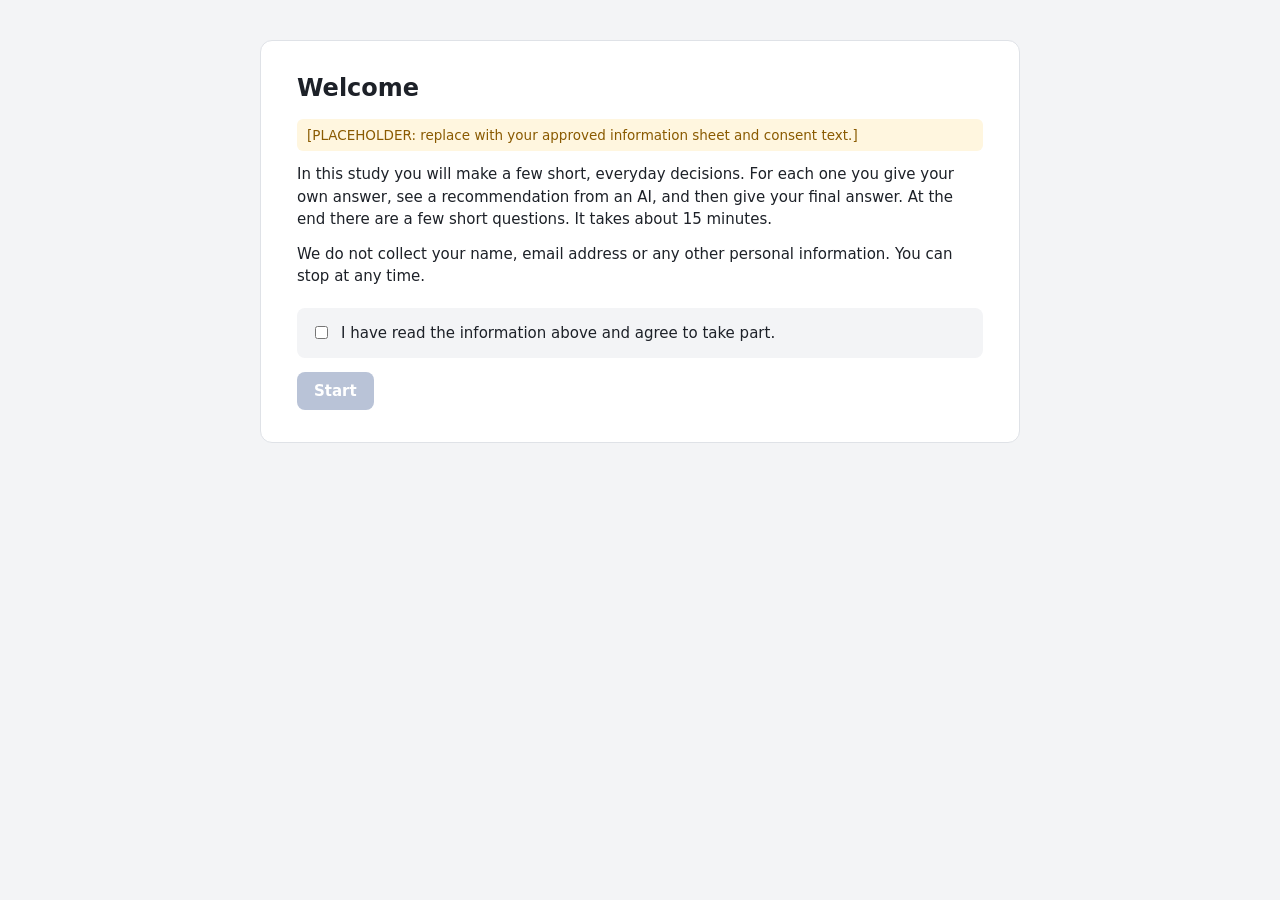
==== index.html @ 3d68ff3c "Add clickable mock-up of the AI-interface trust study Static web app (no backend): Messaging vs. Too" ====
<!doctype html>
<html lang="en">
<head>
  <meta charset="utf-8">
  <meta name="viewport" content="width=device-width, initial-scale=1">
  <title>Decision Study</title>
  <link rel="stylesheet" href="styles.css">
</head>
<body>
  <div id="review-bar" hidden></div>
  <main id="app"></main>
  <aside id="drawer" hidden></aside>

  <noscript>This study needs JavaScript turned on.</noscript>

  <!-- Classic scripts (no modules) so the page also works when opened straight from disk. -->
  <script src="config.js"></script>
  <script src="js/util.js"></script>
  <script src="js/data.js"></script>
  <script src="js/frames.js"></script>
  <script src="js/app.js"></script>
  <script src="js/review.js"></script>
  <script>
    document.title = (window.STUDY_CONFIG && window.STUDY_CONFIG.studyTitle) || document.title;
    window.App.start();
  </script>
</body>
</html>
---- styles.css ----
/* =========================================================================
   Styles. Three parts: study chrome (identical in both conditions),
   Messaging frame, Tool frame. Reviewer-mode styles are at the end.
   ========================================================================= */

:root {
  color-scheme: light;
  --bg: #f3f4f6;
  --surface: #ffffff;
  --text: #1d2128;
  --muted: #5f6672;
  --faint: #8a919c;
  --line: #dfe2e7;
  --accent: #2b59c3;
  --accent-soft: #e9effb;
  --danger: #b4232c;
  --radius: 12px;
  --font: system-ui, -apple-system, "Segoe UI", Roboto, "Helvetica Neue", Arial, sans-serif;
  --mono: ui-monospace, "SF Mono", Menlo, Consolas, monospace;

  /* The AI's words use the same size and line height in both interfaces. */
  --reply-size: 15px;
  --reply-line: 1.5;

  /* Messaging */
  --chat-out: #5847c9;
  --chat-out-ink: #ffffff;
  --chat-in: #eceef2;
  --chat-in-ink: #1d2128;

  /* Tool */
  --tool-line: #d4d8de;
  --tool-cell: #e3e6ea;
  --tool-head: #f0f2f4;
  --tool-chrome: #e8ebee;
  --tool-sel: #2b59c3;

  --rb-h: 0px;
}
body.is-review { --rb-h: 52px; }

[hidden] { display: none !important; }
* { box-sizing: border-box; }
html, body { margin: 0; }
body {
  background: var(--bg);
  color: var(--text);
  font: 15px/1.5 var(--font);
  padding-top: var(--rb-h);
  -webkit-font-smoothing: antialiased;
}
h1 { font-size: 24px; line-height: 1.25; margin: 0 0 16px; }
h2 { font-size: 18px; margin: 0; }
h3 { font-size: 15px; margin: 18px 0 8px; }
p { margin: 0 0 12px; }
code { font-family: var(--mono); font-size: .92em; }
button { font: inherit; }
:focus-visible { outline: 2px solid var(--accent); outline-offset: 2px; }
.muted { color: var(--muted); }
.small { font-size: 13px; }

.btn {
  appearance: none; border: 1px solid transparent; border-radius: 8px;
  padding: 9px 16px; cursor: pointer; font-weight: 600; line-height: 1.2;
}
.btn.primary { background: var(--accent); color: #fff; }
.btn.primary:hover:not(:disabled) { background: #234ca9; }
.btn.primary:disabled { background: #b9c3d7; cursor: not-allowed; }
.btn.secondary { background: var(--surface); color: var(--text); border-color: #cfd4db; }
.btn.secondary:hover:not(:disabled) { border-color: #9aa2ad; }
.btn.secondary:disabled { color: var(--faint); border-color: var(--line); cursor: default; }
.btn.danger { background: #fff; color: var(--danger); border-color: #e7b9bc; }
.actions { display: flex; align-items: center; gap: 12px; margin-top: 14px; flex-wrap: wrap; }

.config-errors {
  background: #fff1f1; color: #7d1d22; border-bottom: 2px solid var(--danger);
  padding: 12px 20px; font-size: 14px; position: relative; z-index: 70;
}
.config-errors ul { margin: 6px 0 0; padding-left: 20px; }
.ph-note { color: #8a5a00; background: #fff6df; border-radius: 6px; padding: 6px 10px; font-size: 13.5px; }

/* ---------- full-page screens ---------- */
.page {
  max-width: 760px; margin: 40px auto; background: var(--surface);
  border: 1px solid var(--line); border-radius: var(--radius); padding: 32px 36px;
}
.consent {
  display: flex; gap: 10px; align-items: flex-start; margin-top: 20px; padding: 14px;
  background: var(--bg); border-radius: 8px; cursor: pointer;
}
.consent input { margin-top: 4px; }
.steps { padding-left: 22px; }
.steps li { margin: 6px 0; }
.block-prompt { margin-top: 26px; font-weight: 600; }
.form-missing { color: var(--danger); font-weight: 600; margin-top: 12px; }
.researcher { margin-top: 28px; border-top: 1px dashed #c9ced6; padding-top: 4px; }
.researcher h3 { color: var(--muted); font-size: 13px; text-transform: uppercase; letter-spacing: .05em; }
.researcher-body { display: flex; flex-direction: column; align-items: flex-start; gap: 8px; }
.researcher-body a.btn { text-decoration: none; }
.pid-warning { background: #fff6df; color: #7a5300; border: 1px solid #f0d58a; border-radius: 8px; padding: 10px 12px; font-size: 14px; }
.scen-card { border: 1px solid var(--line); border-radius: 10px; padding: 14px 16px 4px; margin-top: 14px; }
.scen-title { font-weight: 650; }
.scen-sub { color: var(--muted); font-size: 13px; margin-bottom: 4px; }

/* ---------- rating rows ---------- */
.rate-list { margin-top: 10px; }
.rate-row { padding: 10px 6px; border-top: 1px solid var(--line); border-radius: 6px; }
.rate-row.is-missing { background: #fff3f3; }
.rate-text { margin-bottom: 6px; }
.rate-scale { display: grid; grid-template-columns: minmax(70px, 1fr) auto minmax(70px, 1fr); align-items: center; gap: 10px; }
.rate-end { font-size: 12.5px; color: var(--muted); line-height: 1.25; }
.rate-end--low { text-align: right; }
.rate-opts { display: flex; gap: 6px; }
.rate-opt { position: relative; }
.rate-opt input { position: absolute; opacity: 0; width: 100%; height: 100%; margin: 0; cursor: pointer; }
.rate-opt span {
  display: grid; place-items: center; width: 34px; height: 34px; border-radius: 50%;
  border: 1px solid #c9ced6; font-size: 13px; color: var(--muted); background: #fff;
}
.rate-opt input:hover + span { border-color: var(--accent); }
.rate-opt input:checked + span { background: var(--accent); border-color: var(--accent); color: #fff; font-weight: 600; }
.rate-opt input:focus-visible + span { outline: 2px solid var(--accent); outline-offset: 2px; }
/* In the narrower study panel: circles on one row, end labels underneath. */
.study-panel .rate-scale { grid-template-columns: 1fr 1fr; grid-template-areas: "opts opts" "low high"; gap: 2px 8px; }
.study-panel .rate-opts { grid-area: opts; justify-content: space-between; gap: 2px; max-width: 300px; }
.study-panel .rate-end--low { grid-area: low; text-align: left; }
.study-panel .rate-end--high { grid-area: high; text-align: right; }
.study-panel .rate-opt span { width: 32px; height: 32px; }
.study-panel .rate-scale { max-width: 300px; }

/* =========================================================================
   ITEM LAYOUT: neutral study panel (left) + interface frame (right)
   ========================================================================= */
.item-layout {
  display: grid; grid-template-columns: minmax(360px, 5fr) minmax(440px, 7fr); gap: 20px;
  max-width: 1440px; margin: 0 auto; padding: 20px;
  height: calc(100vh - var(--rb-h)); height: calc(100dvh - var(--rb-h));
}
.study-panel {
  background: var(--surface); border: 1px solid var(--line); border-radius: var(--radius);
  padding: 20px 22px 26px; overflow-y: auto; min-height: 0;
}
.frame-col { min-height: 0; }
.frame { height: 100%; }
@media (max-width: 960px) {
  .item-layout { grid-template-columns: 1fr; height: auto; padding: 12px; }
  .frame { height: 640px; }
  .page { margin: 16px; padding: 22px 18px; }
}

.panel-head { display: flex; gap: 8px; margin-bottom: 12px; flex-wrap: wrap; }
.pill { font-size: 12px; font-weight: 600; color: var(--muted); background: var(--bg); border-radius: 999px; padding: 3px 10px; }
.pill--practice { background: #fff3d6; color: #7a5300; }
.pill--ph { background: #fff6df; color: #8a5a00; font-weight: 500; }
.scenario { font-size: 15.5px; }
.scenario p { margin-bottom: 10px; }

.options { display: grid; gap: 8px; margin: 14px 0 6px; }
.option { border: 1px solid var(--line); border-radius: 10px; padding: 10px 12px; background: #fbfbfc; }
.option-label { font-size: 12px; font-weight: 700; color: var(--muted); text-transform: uppercase; letter-spacing: .04em; }
.option-text { margin-top: 2px; }

.compare { width: 100%; border-collapse: collapse; margin: 14px 0 6px; font-size: 14px; }
.compare th, .compare td { border-bottom: 1px solid var(--line); padding: 7px 8px; text-align: left; vertical-align: top; }
.compare thead th { border-bottom: 2px solid var(--line); }
.compare tbody th { font-weight: 500; color: var(--muted); }
.compare td { font-variant-numeric: tabular-nums; }
.compare-label { font-size: 12px; font-weight: 700; color: var(--muted); text-transform: uppercase; letter-spacing: .04em; }
.compare-name { font-weight: 650; }
.compare-text { font-weight: 400; color: var(--muted); font-size: 13px; }

.answer { margin-top: 18px; padding: 14px 16px; border: 1px solid var(--line); border-radius: 10px; }
.answer.is-active { border-color: #b9c8ec; background: #fafcff; box-shadow: 0 0 0 3px var(--accent-soft); }
.answer.is-done { background: #fafafa; }
.answer.is-done .answer-q { color: var(--muted); }
.answer-q { font-weight: 650; }
.answer-sub { font-size: 13.5px; color: var(--muted); }

.hint { margin-top: 14px; padding: 10px 14px; border-radius: 10px; background: var(--bg); color: var(--muted); font-size: 14px; }
.hint--go { background: var(--accent-soft); color: #1f3f8a; font-weight: 600; }
.optional { display: flex; gap: 8px; align-items: center; flex-wrap: wrap; margin-top: 14px; padding-top: 12px; border-top: 1px dashed var(--line); }
.optional-label { font-size: 12px; color: var(--muted); text-transform: uppercase; letter-spacing: .05em; margin-right: 4px; }
.pending-note { font-size: 13px; color: var(--muted); }
.item-ratings .rate-row:first-of-type { border-top: 0; }

/* ---------- slider (identical in both conditions) ---------- */
.slider { --thumb: 22px; margin: 6px 0 2px; }
.slider-track { position: relative; padding: 8px 0 2px; }
.slider.has-marker .slider-track { padding-top: 30px; }
.slider-track::before {           /* centre tick */
  content: ""; position: absolute; left: 50%; bottom: 4px; width: 2px; height: 18px;
  background: #b3bac5; transform: translateX(-1px); pointer-events: none;
}
.slider input[type=range] {
  -webkit-appearance: none; appearance: none; position: relative; z-index: 1;
  width: 100%; height: 26px; margin: 0; background: transparent; cursor: pointer;
}
.slider input[type=range]::-webkit-slider-runnable-track { height: 6px; border-radius: 3px; background: #cdd3dc; }
.slider input[type=range]::-moz-range-track { height: 6px; border-radius: 3px; background: #cdd3dc; }
.slider input[type=range]::-webkit-slider-thumb {
  -webkit-appearance: none; width: var(--thumb); height: var(--thumb); margin-top: -8px; border-radius: 50%;
  background: var(--accent); border: 3px solid #fff; box-shadow: 0 0 0 1px var(--accent), 0 1px 3px rgba(0,0,0,.3);
}
.slider input[type=range]::-moz-range-thumb {
  width: 16px; height: 16px; border-radius: 50%;
  background: var(--accent); border: 3px solid #fff; box-shadow: 0 0 0 1px var(--accent), 0 1px 3px rgba(0,0,0,.3);
}
.slider.is-untouched input[type=range]::-webkit-slider-thumb { opacity: 0; }
.slider.is-untouched input[type=range]::-moz-range-thumb { opacity: 0; }
.slider.is-locked input[type=range] { cursor: default; }
.slider.is-locked input[type=range]::-webkit-slider-thumb { background: #8a93a3; box-shadow: 0 0 0 1px #8a93a3; }
.slider.is-locked input[type=range]::-moz-range-thumb { background: #8a93a3; box-shadow: 0 0 0 1px #8a93a3; }
.slider-marker {
  position: absolute; top: 2px; z-index: 0; pointer-events: none;
  left: calc(var(--thumb) / 2 + (100% - var(--thumb)) * var(--v) / 100);
  transform: translateX(-50%); font-size: 11px; color: var(--muted); white-space: nowrap; text-align: center;
}
.slider-marker::after { content: ""; display: block; width: 2px; height: 10px; margin: 1px auto 0; background: #7d8592; }
.slider-labels { display: grid; grid-template-columns: 1fr auto 1fr; gap: 8px; font-size: 12.5px; color: var(--muted); margin-top: 2px; }
.slider-labels span:nth-child(2) { text-align: center; }
.slider-labels span:last-child { text-align: right; }

/* =========================================================================
   MESSAGING FRAME
   ========================================================================= */
.chat {
  height: 100%; display: flex; flex-direction: column; position: relative;
  background: #fff; border: 1px solid var(--line); border-radius: 22px; overflow: hidden;
  box-shadow: 0 1px 2px rgba(0,0,0,.04);
}
.chat-head { display: flex; align-items: center; gap: 12px; padding: 12px 18px; border-bottom: 1px solid var(--line); background: #fbfbfc; }
.avatar {
  width: 40px; height: 40px; border-radius: 50%; flex: none; display: grid; place-items: center;
  background: #d9dde4; color: #4a515d; font-weight: 700;
}
.avatar--persona { background: linear-gradient(135deg, #f1a36b, #cf5f8c); color: #fff; }
.avatar--sm { width: 28px; height: 28px; font-size: 13px; }
.chat-name { font-weight: 650; line-height: 1.2; }
.chat-status { font-size: 12.5px; color: var(--muted); }
.chat-log { position: relative; flex: 1; min-height: 0; overflow-y: auto; padding: 18px; display: flex; flex-direction: column; gap: 10px; }
.turn { display: flex; flex-direction: column; gap: 10px; }
.avatar--second { background: #cfd8cf; color: #3f5140; }
.avatar--persona.avatar--second { background: linear-gradient(135deg, #6bb3f1, #5f7fcf); color: #fff; }
.chat--minimal .avatar, .chat--minimal .msg-meta, .chat--minimal .chat-day, .chat--minimal .chat-status { display: none; }
.chips { display: flex; flex-wrap: wrap; gap: 8px; padding: 8px 14px 0; border-top: 1px solid var(--line); background: #fbfbfc; }
.chip { border: 1px solid #c9c4ea; background: #fff; color: #3d2fa6; border-radius: 999px; padding: 6px 14px; font-size: 13.5px; font-weight: 600; cursor: pointer; }
.chip:disabled { color: var(--faint); border-color: var(--line); cursor: default; }
.chips + .composer, .chips + .frame-lock { border-top: 0; }
.chat-day { align-self: center; font-size: 12px; color: var(--faint); margin: 2px 0 4px; }
.msg { display: flex; gap: 8px; max-width: 84%; }
.msg--out { align-self: flex-end; flex-direction: column; align-items: flex-end; }
.msg--in { align-self: flex-start; align-items: flex-end; }
.msg-col { display: flex; flex-direction: column; min-width: 0; }
.bubble { padding: 10px 14px; border-radius: 18px; font-size: var(--reply-size); line-height: var(--reply-line); }
.bubble p { margin: 0 0 .5em; }
.bubble p:last-child { margin-bottom: 0; }
.msg--out .bubble { background: var(--chat-out); color: var(--chat-out-ink); border-bottom-right-radius: 6px; }
.msg--in .bubble { background: var(--chat-in); color: var(--chat-in-ink); border-bottom-left-radius: 6px; }
.msg-meta { font-size: 11px; color: var(--faint); margin-top: 3px; padding: 0 6px; }
.msg-caption { font-size: 12px; color: var(--muted); margin: 0 0 3px 6px; }
.quote { margin-top: 8px; padding: 6px 10px; border-radius: 10px; background: rgba(255,255,255,.16); font-size: 14px; line-height: 1.4; }
.bubble--typing { display: flex; gap: 4px; padding: 14px 16px; }
.bubble--typing span { width: 7px; height: 7px; border-radius: 50%; background: #9aa1ad; animation: typing 1.2s infinite ease-in-out; }
.bubble--typing span:nth-child(2) { animation-delay: .15s; }
.bubble--typing span:nth-child(3) { animation-delay: .3s; }
@keyframes typing { 0%, 80%, 100% { opacity: .3; transform: translateY(0); } 40% { opacity: 1; transform: translateY(-3px); } }
.composer { display: flex; gap: 8px; align-items: center; padding: 12px 14px; border-top: 1px solid var(--line); background: #fbfbfc; }
.composer-field {
  flex: 1; min-width: 0; padding: 10px 14px; border: 1px solid var(--line); border-radius: 20px;
  background: #fff; font-size: 14px; color: var(--text); white-space: nowrap; overflow: hidden; text-overflow: ellipsis;
}
.composer-field.is-empty, .composer-field.is-locked { color: var(--faint); }
.send-btn { border: 0; border-radius: 20px; padding: 10px 20px; background: var(--chat-out); color: #fff; font-weight: 600; cursor: pointer; }
.send-btn:disabled { background: #cdc8ea; cursor: not-allowed; }
.frame-lock { text-align: center; font-size: 12.5px; color: var(--muted); padding: 6px 10px; background: #f7f8fa; border-top: 1px solid var(--line); }

/* Same attention cue on Ask and Run */
.is-ready { animation: ready 1.6s ease-in-out 3; }
@keyframes ready { 0%, 100% { box-shadow: 0 0 0 0 rgba(43,89,195,0); } 50% { box-shadow: 0 0 0 5px rgba(43,89,195,.28); } }

/* =========================================================================
   TOOL FRAME
   ========================================================================= */
.tool {
  height: 100%; display: flex; flex-direction: column; position: relative; overflow: hidden;
  background: #fff; border: 1px solid var(--tool-line); border-radius: 3px; font-size: 13px;
}
.tool-title { display: flex; align-items: center; gap: 8px; padding: 6px 10px; background: var(--tool-chrome); border-bottom: 1px solid var(--tool-line); font-size: 12px; color: #3c434d; }
.doc-icon { width: 11px; height: 13px; border: 1.5px solid #6b7480; border-radius: 1px; }
.tool-menu { display: flex; gap: 16px; padding: 4px 10px; border-bottom: 1px solid var(--tool-line); background: #fafbfc; font-size: 12.5px; color: #3c434d; }
.tool-toolbar { display: flex; align-items: center; gap: 2px; padding: 4px 8px; border-bottom: 1px solid var(--tool-line); background: #fafbfc; }
.tb-icon { min-width: 26px; height: 24px; display: grid; place-items: center; border-radius: 3px; color: #59616d; font-size: 13px; padding: 0 4px; }
.tb-sep { width: 1px; height: 18px; background: var(--tool-line); margin: 0 6px; }
.run-btn {
  display: inline-flex; align-items: center; gap: 6px; border: 1px solid #aeb6c1; background: #fff;
  border-radius: 3px; padding: 4px 12px; font-size: 13px; font-weight: 600; cursor: pointer; color: #1d2128;
}
.run-btn:hover:not(:disabled) { background: #f2f5fa; }
.run-btn:disabled { color: #a0a7b2; background: #f3f4f6; border-color: #d4d8de; cursor: not-allowed; }
.run-icon { font-size: 10px; color: #2f7d4f; }
.run-btn:disabled .run-icon { color: #a0a7b2; }
.formula-bar { display: flex; align-items: center; gap: 8px; padding: 5px 8px; border-bottom: 1px solid var(--tool-line); }
.cellref { width: 52px; flex: none; text-align: center; border: 1px solid var(--tool-line); padding: 2px 0; font-family: var(--mono); font-size: 12px; }
.fx { font-style: italic; color: var(--faint); font-family: Georgia, "Times New Roman", serif; }
.formula-bar code { flex: 1; min-width: 0; font-size: 12.5px; color: #2d333b; white-space: nowrap; overflow: hidden; text-overflow: ellipsis; }
.tool > .frame-lock { border-top: 0; border-bottom: 1px solid var(--tool-line); background: #fafbfc; }
.grid-wrap { overflow: auto; flex: 0 1 auto; max-height: 36%; min-height: 110px; border-bottom: 1px solid var(--tool-line); }
.grid { border-collapse: collapse; width: 100%; table-layout: fixed; }
.grid col.c-n { width: 36px; } .grid col.c-a { width: 17%; } .grid col.c-b { width: 31%; }
.grid col.c-c { width: 31%; } .grid col.c-d { width: 14%; } .grid col.c-e { width: 7%; }
.grid th, .grid td { border: 1px solid var(--tool-cell); padding: 3px 6px; vertical-align: top; text-align: left; font-weight: 400; height: 23px; overflow: hidden; }
.grid .col-heads th { position: sticky; top: 0; z-index: 1; background: var(--tool-head); color: #59616d; text-align: center; font-size: 11.5px; border-color: var(--tool-line); }
.grid tr > th:first-child { background: var(--tool-head); color: #59616d; text-align: center; font-size: 11.5px; border-color: var(--tool-line); }
.grid tr.is-head td { font-weight: 600; background: #f8f9fa; }
.grid td.is-field { color: #3c434d; }
.grid td.is-num { text-align: right; font-variant-numeric: tabular-nums; }
.grid td.is-selected { outline: 2px solid var(--tool-sel); outline-offset: -2px; }
.cell-busy { color: var(--faint); font-style: italic; }
.cell-link { color: var(--tool-sel); }
.tool-output { flex: 1 1 auto; min-height: 44%; display: flex; flex-direction: column; background: #fbfbfc; }
.out-head {
  display: flex; align-items: center; gap: 10px; padding: 5px 10px; font-size: 11.5px; font-weight: 700;
  text-transform: uppercase; letter-spacing: .05em; color: #59616d; background: var(--tool-head); border-bottom: 1px solid var(--tool-line);
}
.out-status { margin-left: auto; font-weight: 500; text-transform: none; letter-spacing: 0; }
.out-actions { display: flex; gap: 6px; text-transform: none; letter-spacing: 0; }
.out-btn { border: 1px solid #aeb6c1; background: #fff; border-radius: 3px; padding: 2px 10px; font-size: 12.5px; font-weight: 600; color: #1d2128; cursor: pointer; }
.out-btn:disabled { color: #a0a7b2; background: #f3f4f6; border-color: #d4d8de; cursor: default; }
.out-body { position: relative; flex: 1; min-height: 0; overflow-y: auto; padding: 10px; display: flex; flex-direction: column; gap: 10px; }
.out-empty { color: var(--faint); font-style: italic; padding: 4px 2px; }
.run { border: 1px solid var(--tool-line); background: #fff; border-radius: 2px; }
.run-head { display: flex; flex-wrap: wrap; gap: 4px 10px; align-items: baseline; padding: 5px 10px; border-bottom: 1px solid #eceef1; background: #f7f8f9; font-size: 12px; color: #59616d; }
.run-n { font-weight: 700; }
.run-head code { font-size: 12px; }
.run-cap { font-size: 11px; border: 1px solid var(--tool-line); padding: 0 6px; border-radius: 2px; background: #fff; }
.run-time { margin-left: auto; font-family: var(--mono); font-size: 11.5px; }
.run-body { padding: 10px 12px; font-size: var(--reply-size); line-height: var(--reply-line); color: var(--text); }
.run-body p { margin: 0 0 .5em; }
.run-body p:last-child { margin-bottom: 0; }
.run-body.is-busy { display: flex; align-items: center; gap: 10px; color: var(--muted); font-size: 13px; }
.bar { width: 120px; height: 4px; background: #e3e6ea; overflow: hidden; position: relative; border-radius: 2px; display: inline-block; }
.bar i { position: absolute; top: 0; bottom: 0; left: -40%; width: 40%; background: var(--tool-sel); animation: slide 1.1s infinite linear; }
@keyframes slide { to { left: 100%; } }
.tool-tabs { display: flex; gap: 2px; padding: 0 8px; background: var(--tool-chrome); border-top: 1px solid var(--tool-line); font-size: 12px; }
.tab { padding: 4px 12px; color: #59616d; }
.tab.on { background: #fff; border: 1px solid var(--tool-line); border-top: 0; color: var(--text); font-weight: 600; }
.tool-status { display: flex; gap: 10px; align-items: center; padding: 3px 10px; min-height: 23px; font-size: 11.5px; color: #59616d; background: var(--tool-chrome); border-top: 1px solid var(--tool-line); }

/* Tool, light look */
.tool--light { border-radius: 10px; }
.tl-head { padding: 12px 16px; font-weight: 650; font-size: 14px; border-bottom: 1px solid var(--tool-line); }
.tl-body { padding: 8px 16px 14px; border-bottom: 1px solid var(--tool-line); flex: 0 1 auto; max-height: 54%; overflow-y: auto; }
.tl-label { font-size: 11.5px; text-transform: uppercase; letter-spacing: .05em; color: var(--muted); margin: 10px 0 4px; }
.tl-table { width: 100%; border-collapse: collapse; font-size: 13px; }
.tl-table th, .tl-table td { border-bottom: 1px solid #eceef1; padding: 4px 6px; text-align: left; vertical-align: top; font-weight: 400; }
.tl-table thead th { font-weight: 600; color: var(--muted); }
.tl-table tbody th { color: var(--muted); width: 22%; }
.tl-query { padding: 6px 10px; border: 1px solid var(--tool-line); border-radius: 6px; background: #fafbfc; }
.tl-actions { display: flex; align-items: center; gap: 12px; margin-top: 12px; }
.tl-status { color: var(--muted); font-size: 12.5px; }
.tool--light .frame-lock { border: 0; background: none; text-align: left; padding: 6px 0 0; }

/* =========================================================================
   REVIEWER MODE
   ========================================================================= */
#review-bar {
  position: fixed; top: 0; left: 0; right: 0; min-height: 44px; z-index: 50;
  display: flex; flex-wrap: wrap; align-items: center; gap: 6px 14px; padding: 7px 14px;
  background: #1f2430; color: #e9ecf1; font-size: 13px; white-space: nowrap;
}
.rb-badge { background: #f2c94c; color: #1f2430; font-weight: 700; padding: 3px 8px; border-radius: 4px; font-size: 12px; }
.rb-group { display: flex; align-items: center; gap: 6px; }
.rb-label { color: #a9b1bf; }
.rb-spacer { flex: 1; }
#review-bar select {
  font: inherit; font-size: 13px; background: #2b3140; color: #e9ecf1; border: 1px solid #485063;
  border-radius: 4px; padding: 3px 6px; max-width: 210px;
}
#review-bar select:disabled { opacity: .45; }
.rb-btn { font-size: 13px; background: #2b3140; color: #e9ecf1; border: 1px solid #485063; border-radius: 4px; padding: 4px 10px; cursor: pointer; }
.rb-btn:hover { background: #343b4d; }
.rb-btn.on, .rb-btn--hi.on { background: #e9ecf1; color: #1f2430; }
.rb-btn--hi { border-color: #f2c94c; }
.rb-check { display: flex; align-items: center; gap: 5px; cursor: pointer; color: #cfd5de; }
.seg { display: inline-flex; border: 1px solid #485063; border-radius: 5px; overflow: hidden; }
.seg button { background: transparent; color: #cfd5de; border: 0; padding: 4px 10px; cursor: pointer; font-size: 13px; }
.seg button + button { border-left: 1px solid #485063; }
.seg button.on { background: #e9ecf1; color: #1f2430; font-weight: 600; }

.rb-where { font: 12px var(--mono); color: #f2c94c; background: #2b3140; border-radius: 4px; padding: 3px 8px; user-select: all; }

/* While the drawer is open the study shifts left, so you can see each switch take effect. */
body.drawer-open .item-layout { margin-right: min(420px, 100vw); grid-template-columns: minmax(300px, 4fr) minmax(380px, 7fr); }
body.drawer-open .page { margin-right: calc(min(420px, 100vw) + 20px); }
#drawer {
  position: fixed; top: var(--rb-h); right: 0; bottom: 0; width: min(420px, 100vw); z-index: 60;
  background: #fff; border-left: 1px solid var(--line); box-shadow: -10px 0 30px rgba(0,0,0,.14); overflow-y: auto;
}
.dr-panel { padding: 16px 22px 40px; }
.dr-head { display: flex; justify-content: space-between; align-items: center; position: sticky; top: -16px; background: #fff; padding: 12px 0 10px; margin-top: -12px; z-index: 1; }
.dr-close { border: 0; background: none; font-size: 26px; line-height: 1; cursor: pointer; color: var(--muted); padding: 0 4px; }
.dr-intro { color: var(--muted); font-size: 13.5px; }
.opt { border-top: 1px solid var(--line); padding: 14px 0 12px; }
.opt h3 { margin: 0 0 3px; }
.opt-what { margin: 0 0 8px; color: var(--muted); font-size: 13px; }
.seg--light { border-color: #cfd4db; flex-wrap: wrap; }
.seg--light button { color: var(--text); padding: 6px 12px; }
.seg--light button + button { border-left-color: #cfd4db; }
.seg--light button.on { background: var(--accent); color: #fff; }
.seg--light small { font-size: 10.5px; opacity: .75; font-weight: 500; margin-left: 3px; }
.opt-notes { list-style: none; margin: 10px 0 0; padding: 0; display: grid; gap: 6px; font-size: 13px; color: var(--muted); }
.opt-notes li { padding: 7px 9px; border-radius: 6px; border: 1px solid transparent; }
.opt-notes li.on { background: var(--accent-soft); border-color: #cddaf6; color: var(--text); }
.opt-num { display: flex; align-items: center; gap: 10px; }
.opt-num input { width: 110px; padding: 5px 8px; border: 1px solid #cfd4db; border-radius: 6px; font: inherit; }
.dr-foot { border-top: 1px solid var(--line); padding-top: 14px; }
.kv { display: grid; grid-template-columns: auto 1fr; gap: 4px 12px; font-size: 13px; margin: 6px 0 12px; }
.kv dt { color: var(--muted); }
.kv dd { margin: 0; word-break: break-word; }
.table-scroll { overflow-x: auto; }
.data-table { width: 100%; border-collapse: collapse; font-size: 12px; font-variant-numeric: tabular-nums; }
.data-table th, .data-table td { border-bottom: 1px solid var(--line); padding: 4px 6px; text-align: left; white-space: nowrap; }
.data-table th { color: var(--muted); font-weight: 600; }
.dr-actions { display: flex; flex-wrap: wrap; gap: 8px; align-items: center; margin: 14px 0 6px; }
.rb-inline { font-size: 13px; color: var(--muted); display: flex; gap: 5px; align-items: center; }
.dr-danger { margin-top: 18px; padding-top: 14px; border-top: 1px solid var(--line); }
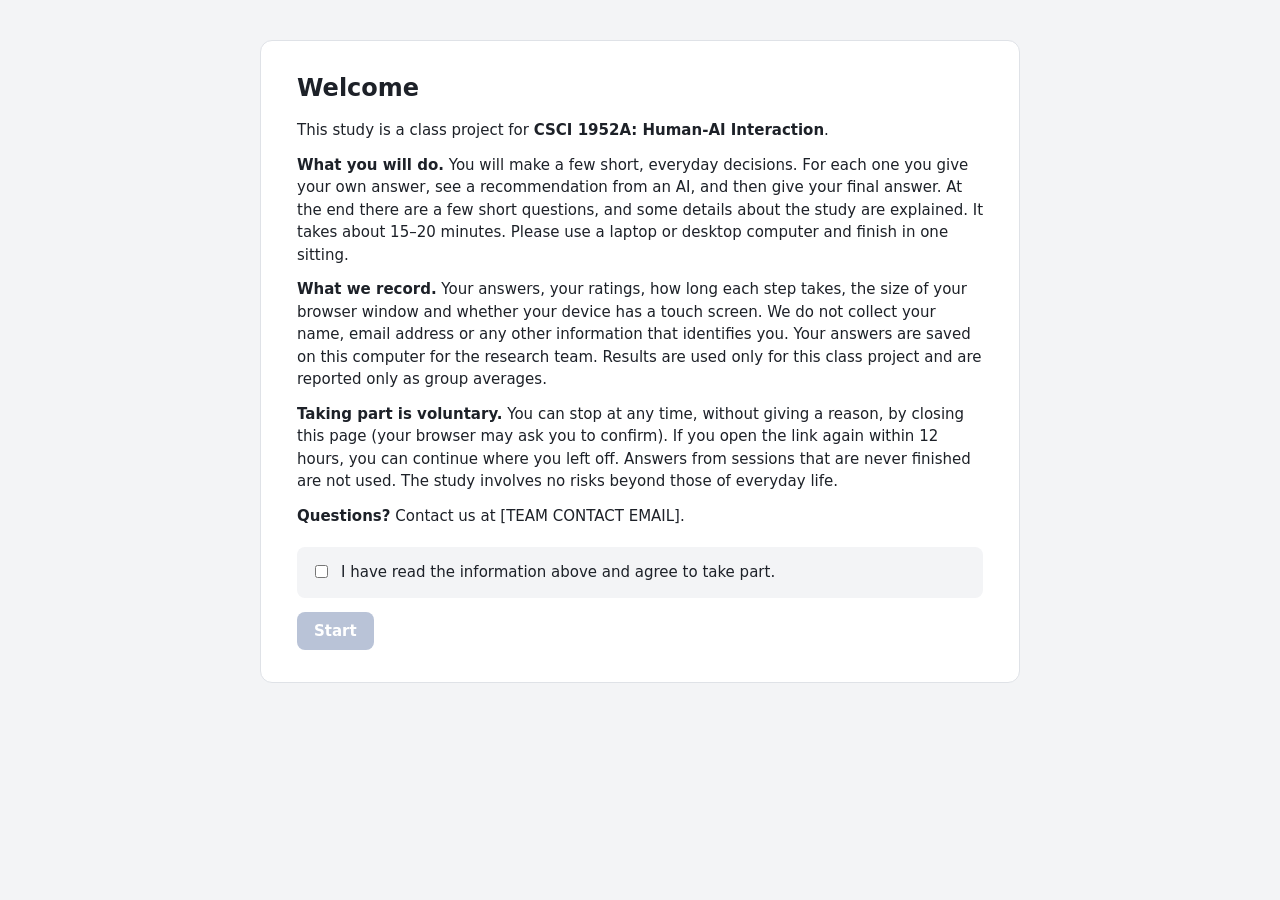
==== commit 62af03d6: "Keep the data endpoint out of git in config.local.js index.html loads an optional, git-ignored confi" ====
--- a/index.html
+++ b/index.html
@@ -15,6 +15,8 @@
 
   <!-- Classic scripts (no modules) so the page also works when opened straight from disk. -->
   <script src="config.js"></script>
+  <!-- Optional, not in git: settings you don't want public in the repo (e.g. the data endpoint). -->
+  <script src="config.local.js" onerror="this.remove()"></script>
   <script src="js/util.js"></script>
   <script src="js/data.js"></script>
   <script src="js/frames.js"></script>
--- a/styles.css
+++ b/styles.css
@@ -152,6 +152,7 @@
 .pill { font-size: 12px; font-weight: 600; color: var(--muted); background: var(--bg); border-radius: 999px; padding: 3px 10px; }
 .pill--practice { background: #fff3d6; color: #7a5300; }
 .pill--ph { background: #fff6df; color: #8a5a00; font-weight: 500; }
+.len-warn { margin: 6px 0 0; padding: 6px 10px 6px 26px; background: #fff6df; color: #8a5a00; border-radius: 6px; font-size: 12.5px; }
 .scenario { font-size: 15.5px; }
 .scenario p { margin-bottom: 10px; }
 
@@ -190,6 +191,11 @@
 .slider-track::before {           /* centre tick */
   content: ""; position: absolute; left: 50%; bottom: 4px; width: 2px; height: 18px;
   background: #b3bac5; transform: translateX(-1px); pointer-events: none;
+}
+.slider-track::after {            /* one small tick per whole step (0–10) */
+  content: ""; position: absolute; bottom: 7px; height: 8px; pointer-events: none;
+  left: calc(var(--thumb) / 2 - 1px); width: calc(100% - var(--thumb) + 2px);
+  background: linear-gradient(to right, #c3c9d2 2px, transparent 2px) 0 0 / calc((100% - 2px) / 10) 100% repeat-x;
 }
 .slider input[type=range] {
   -webkit-appearance: none; appearance: none; position: relative; z-index: 1;
@@ -360,6 +366,65 @@
 .tl-status { color: var(--muted); font-size: 12.5px; }
 .tool--light .frame-lock { border: 0; background: none; text-align: left; padding: 6px 0 0; }
 
+/* Tool, app look: decision-support software, styled like a printed report.
+   Square corners, neutral grays, no accent color, monospace system labels.
+   The AI text itself (.run-body) keeps the shared size and line height. */
+.tool--app { border-radius: 0; background: #f2f2f2; border-color: #c8c8c8; }
+.ap-bar { display: flex; align-items: center; gap: 10px; padding: 7px 12px; background: #e4e4e4; color: #222; border-bottom: 1px solid #c8c8c8; }
+.ap-logo { width: 10px; height: 10px; background: #555; flex: none; }
+.ap-title { font-weight: 600; font-size: 13px; }
+.ap-ver { font-family: var(--mono); font-size: 11px; color: #555; }
+.ap-state { margin-left: auto; display: inline-flex; align-items: center; gap: 6px; font-family: var(--mono); font-size: 11.5px; color: #444; text-transform: uppercase; letter-spacing: .04em; }
+.ap-state i { width: 7px; height: 7px; background: #555; }
+.ap-state.is-busy i { background: #999; }
+.ap-main { flex: 1 1 auto; min-height: 0; display: grid; grid-template-columns: minmax(220px, 2fr) minmax(300px, 3fr); grid-template-rows: minmax(0, 1fr); }
+@media (max-width: 1100px) { .ap-main { grid-template-columns: 1fr; grid-template-rows: auto minmax(0, 1fr); } .ap-in { border-right: 0; border-bottom: 1px solid #c8c8c8; max-height: 45vh; } }
+.ap-pane-head { display: flex; align-items: center; gap: 10px; min-height: 30px; padding: 4px 12px; font-family: var(--mono); font-size: 11px; font-weight: 700; text-transform: uppercase; letter-spacing: .06em; color: #333; background: #ececec; border-bottom: 1px solid #c8c8c8; }
+.ap-pane-head .out-actions { margin-left: auto; }
+.ap-in { display: flex; flex-direction: column; min-height: 0; background: #fff; border-right: 1px solid #c8c8c8; }
+.ap-in-body { flex: 1 1 auto; min-height: 0; overflow-y: auto; padding: 0 12px 10px; }
+.ap-label { display: block; font-family: var(--mono); font-size: 11px; text-transform: uppercase; letter-spacing: .06em; color: #555; margin: 10px 0 4px; }
+.ap-query { padding: 6px 8px; border: 1px solid #b5b5b5; background: #fff; box-shadow: inset 0 1px 2px rgba(0,0,0,.06); font-size: 13px; color: #222; }
+.ap-cards { display: grid; grid-template-columns: 1fr; border: 1px solid #c8c8c8; }
+.ap-card { background: #fff; font-size: 13px; }
+.ap-card + .ap-card { border-top: 1px solid #c8c8c8; }
+.ap-card-head { padding: 3px 8px; font-family: var(--mono); font-size: 11px; text-transform: uppercase; letter-spacing: .04em; color: #333; background: #f3f3f3; border-bottom: 1px solid #e2e2e2; }
+.ap-card-name { padding: 6px 8px 0; font-weight: 600; }
+.ap-card-text { padding: 5px 8px 7px; color: #222; }
+.ap-attrs { border-top: 1px solid #e2e2e2; padding: 3px 8px 5px; }
+.ap-attr { display: flex; justify-content: space-between; gap: 8px; padding: 1px 0; font-size: 12.5px; }
+.ap-attr span { color: #555; }
+.ap-attr b { font-weight: 600; font-variant-numeric: tabular-nums; }
+.ap-actions { padding: 8px 12px; border-top: 1px solid #c8c8c8; background: #f7f7f7; }
+.tool--app .run-btn { border-radius: 0; font-family: var(--mono); font-size: 12px; font-weight: 600; text-transform: uppercase; letter-spacing: .04em; }
+.ap-run.is-ready { background: #333; border-color: #333; color: #fff; }
+.ap-run.is-ready .run-icon { color: #fff; }
+.ap-run.is-ready:hover:not(:disabled) { background: #111; }
+.tool--app .frame-lock { border: 0; background: none; text-align: left; padding: 6px 0 0; }
+.ap-out { display: flex; flex-direction: column; min-height: 0; background: #f2f2f2; }
+.tool--app .out-btn { border-radius: 0; font-family: var(--mono); font-size: 11px; text-transform: none; letter-spacing: 0; font-weight: 600; }
+.ap-tabs { display: flex; gap: 0; padding: 6px 10px 0; border-bottom: 1px solid #c8c8c8; background: #f2f2f2; }
+.ap-tab { font-family: var(--mono); font-size: 11.5px; padding: 4px 12px; margin-bottom: -1px; border: 1px solid transparent; background: none; color: #555; cursor: pointer; }
+.ap-tab:hover { color: #111; }
+.ap-tab.on { background: #fff; border-color: #c8c8c8; border-bottom-color: #fff; color: #111; font-weight: 700; }
+.ap-tab-busy { color: #999; }
+.ap-out-body { position: relative; flex: 1 1 auto; min-height: 0; overflow-y: auto; background: #fff; }
+.ap-out-body .out-empty { padding: 14px 12px; }
+.ap-report { padding: 10px 12px 14px; }
+.ap-fields { border-collapse: collapse; width: 100%; font-size: 12.5px; margin-bottom: 4px; }
+.ap-fields th, .ap-fields td { border: 1px solid #e0e0e0; padding: 3px 8px; text-align: left; vertical-align: top; }
+.ap-fields th { width: 30%; font-family: var(--mono); font-size: 11px; font-weight: 400; text-transform: uppercase; letter-spacing: .05em; color: #555; background: #f7f7f7; }
+.ap-fields td { font-family: var(--mono); font-size: 12px; color: #222; }
+.ap-res-label { padding: 10px 0 0; font-family: var(--mono); font-size: 11px; text-transform: uppercase; letter-spacing: .06em; color: #555; }
+.ap-report .run-body { padding: 4px 0 0; }
+.ap-res-label--details { padding-top: 16px; margin-bottom: 4px; border-top: 1px solid #e0e0e0; margin-top: 14px; }
+.ap-report > .ap-res-label:first-child { padding-top: 0; }
+.ap-report .run-body.is-busy { padding-top: 10px; }
+.tool--app .bar { border-radius: 0; background: #ddd; }
+.tool--app .bar i { background: #666; }
+.ap-foot { display: flex; gap: 16px; padding: 3px 12px; min-height: 22px; align-items: center; font-family: var(--mono); font-size: 11px; color: #555; background: #e4e4e4; border-top: 1px solid #c8c8c8; }
+.ap-foot-id { margin-left: auto; }
+
 /* =========================================================================
    REVIEWER MODE
    ========================================================================= */
@@ -424,3 +489,15 @@
 .dr-actions { display: flex; flex-wrap: wrap; gap: 8px; align-items: center; margin: 14px 0 6px; }
 .rb-inline { font-size: 13px; color: var(--muted); display: flex; gap: 5px; align-items: center; }
 .dr-danger { margin-top: 18px; padding-top: 14px; border-top: 1px solid var(--line); }
+.dr-actions a.btn { text-decoration: none; }
+
+/* Last screen: withdraw box and "saved / could not send" status */
+.consent.withdraw { margin-top: 4px; }
+.sync-status { margin: 16px 0 4px; font-weight: 600; color: var(--muted); }
+.sync-status:empty { display: none; }
+.sync-status.is-ok { color: #1f6f43; }
+.sync-status.is-bad { color: var(--danger); font-weight: 500; line-height: 1.6; }
+.sync-status .btn { margin-top: 8px; }
+.code-line { color: var(--muted); font-size: 14px; margin: 6px 0 0; }
+.code-line b { font-family: var(--mono); color: var(--text); letter-spacing: .03em; }
+.link-btn { background: none; border: 0; padding: 0; color: var(--accent); text-decoration: underline; cursor: pointer; font: inherit; font-weight: 500; }
